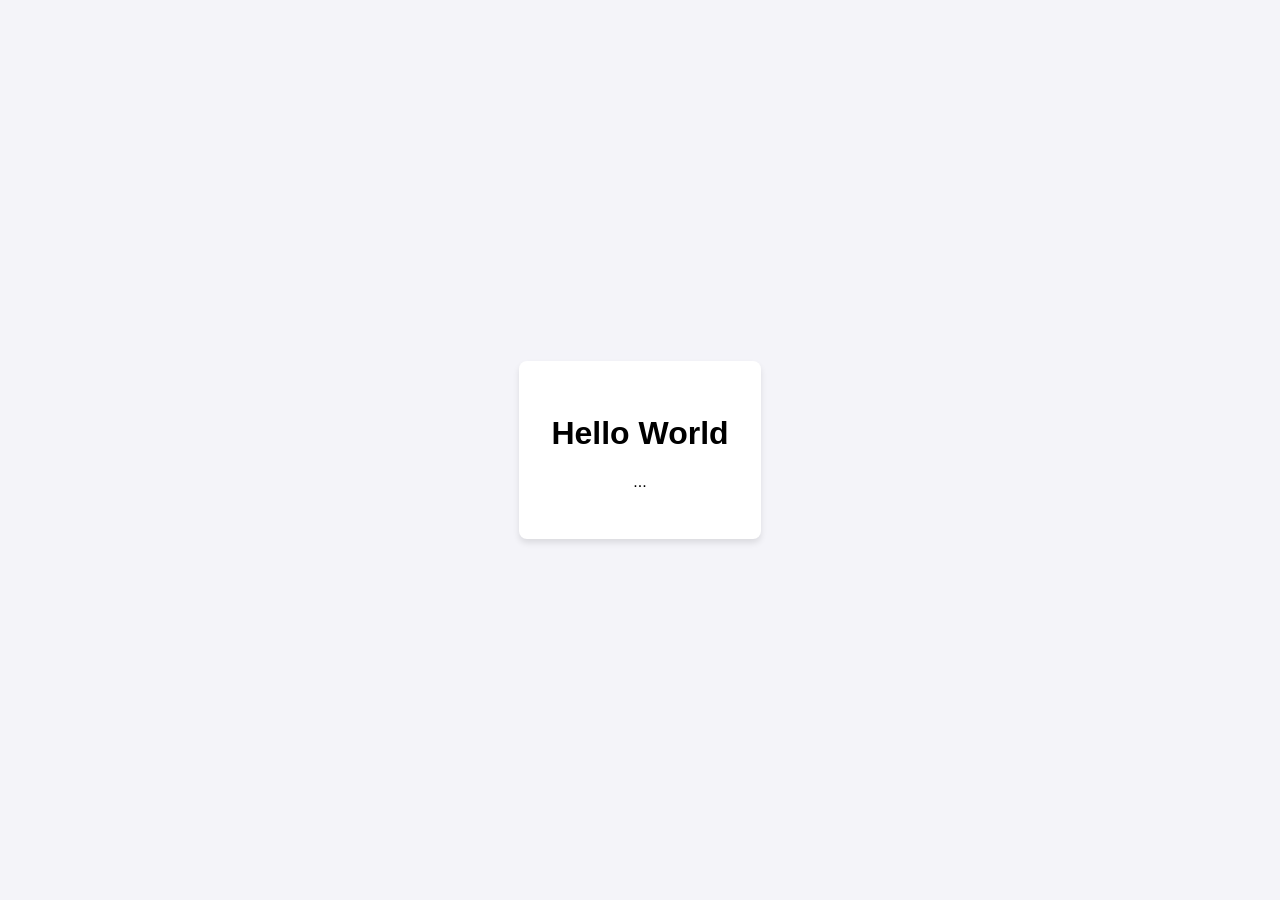
==== index.html @ 52ad7019 "Initial commit" ====
<!DOCTYPE html>
<html lang="en">
<head>
	<meta charset="UTF-8">
	<meta name="viewport" content="width=device-width, initial-scale=1.0">
	<title>Nico Tore</title>
	<style>
		body { font-family: sans-serif; display: flex; justify-content: center; align-items: center; height: 100vh; margin: 0; background-color: #f4f4f9; }
		.container { text-align: center; padding: 2rem; background: white; border-radius: 8px; box-shadow: 0 4px 6px rgba(0,0,0,0.1); }
	</style>
</head>
<body>
	<div class="container">
		<h1>Hello World</h1>
		<p>...</p>
	</div>
</body>
</html>
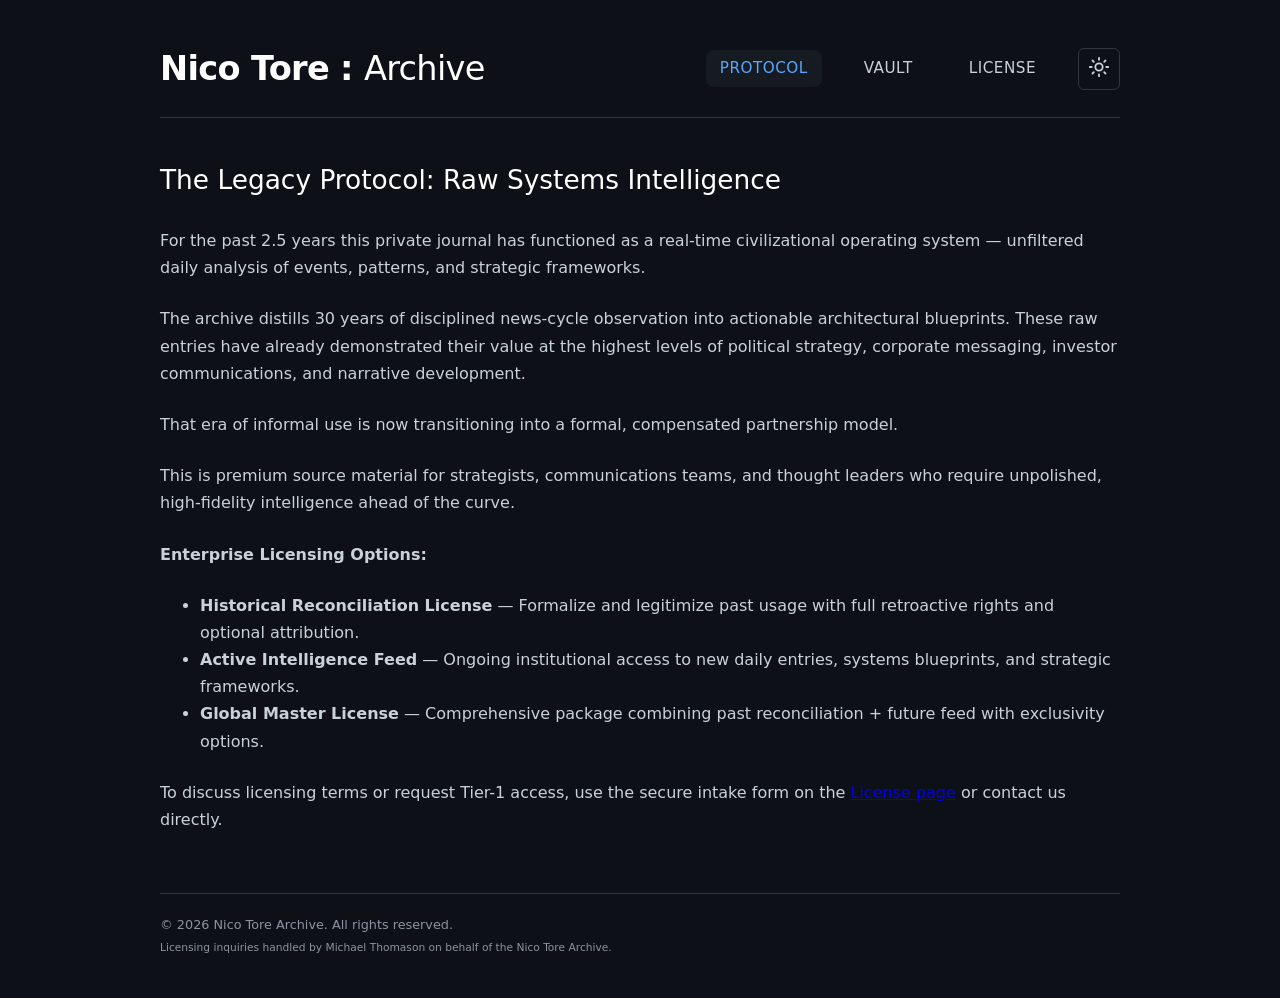
==== commit a9df819d: "Add full website files and updates" ====
--- a/index.html
+++ b/index.html
@@ -1,18 +1,51 @@
 <!DOCTYPE html>
-<html lang="en">
+<html lang="en" data-theme="dark">
 <head>
 	<meta charset="UTF-8">
 	<meta name="viewport" content="width=device-width, initial-scale=1.0">
-	<title>Nico Tore</title>
-	<style>
-		body { font-family: sans-serif; display: flex; justify-content: center; align-items: center; height: 100vh; margin: 0; background-color: #f4f4f9; }
-		.container { text-align: center; padding: 2rem; background: white; border-radius: 8px; box-shadow: 0 4px 6px rgba(0,0,0,0.1); }
-	</style>
+	<meta name="description" content="Private systems intelligence archive — 3,333+ raw daily entries since 2023. Enterprise licensing for political, corporate, and narrative strategy teams.">
+	<title>Nico Tore Archive | The Legacy Protocol</title>
+	<link rel="icon" href="favicon.ico" type="image/x-icon">
+	<link rel="stylesheet" href="style/main.min.css">
 </head>
 <body>
-	<div class="container">
-		<h1>Hello World</h1>
-		<p>...</p>
-	</div>
+
+<div class="container">
+	<header>
+		<div class="header-content">
+			<h1>Nico Tore : <span style="font-weight: 300;">Archive</span></h1>
+			
+			<nav class="main-nav">
+				<a href="index.html" aria-current="page">Protocol</a>
+				<a href="archive.html">Vault</a>
+				<a href="licensing.html">License</a>
+				<button id="theme-toggle" aria-label="Toggle dark/light mode" title="Toggle theme">
+					<span id="theme-icon"></span>
+				</button>
+			</nav>
+		</div>
+	</header>
+
+	<main>
+		<h2>The Legacy Protocol: Raw Systems Intelligence</h2>
+			<p>For the past 2.5 years this private journal has functioned as a real-time civilizational operating system — unfiltered daily analysis of events, patterns, and strategic frameworks.</p>
+			<p>The archive distills 30 years of disciplined news-cycle observation into actionable architectural blueprints. These raw entries have already demonstrated their value at the highest levels of political strategy, corporate messaging, investor communications, and narrative development.</p>
+			<p>That era of informal use is now transitioning into a formal, compensated partnership model.</p>
+			<p>This is premium source material for strategists, communications teams, and thought leaders who require unpolished, high-fidelity intelligence ahead of the curve.</p>
+			<p><strong>Enterprise Licensing Options:</strong></p>
+			<ul>
+				<li><strong>Historical Reconciliation License</strong> — Formalize and legitimize past usage with full retroactive rights and optional attribution.</li>
+				<li><strong>Active Intelligence Feed</strong> — Ongoing institutional access to new daily entries, systems blueprints, and strategic frameworks.</li>
+				<li><strong>Global Master License</strong> — Comprehensive package combining past reconciliation + future feed with exclusivity options.</li>
+			</ul>
+		<p>To discuss licensing terms or request Tier-1 access, use the secure intake form on the <a href="licensing.html">License page</a> or contact us directly.</p>
+		<footer>
+			&copy; 2026 Nico Tore Archive. All rights reserved.<br>
+			<small>Licensing inquiries handled by Michael Thomason on behalf of the Nico Tore Archive.</small>
+		</footer>
+	</main>
+</div>
+
+	<script src="scripts/theme-toggle.min.js"></script>
 </body>
-</html>
+</html>
--- a/style/main.min.css
+++ b/style/main.min.css
@@ -0,0 +1 @@
+:root{--bg:#0d1117;--text:#c9d1d9;--accent:#58a6ff;--border:#30363d;--box-bg:#161b22;--header-text:#ffffff;--font-sans:system-ui, -apple-system, BlinkMacSystemFont, 'Segoe UI', Roboto, Helvetica, Arial, sans-serif;--radius:8px}[data-theme=light]{--bg:#f6f8fa;--text:#24292f;--accent:#0969da;--border:#d0d7de;--box-bg:#ffffff;--header-text:#1f2328}html{transition:background-color .4s ease}body{background-color:var(--bg);color:var(--text);font-family:var(--font-sans);line-height:1.7;transition:background .3s,color .3s;margin:0}.container{max-width:960px;margin:0 auto;padding:40px 24px}h1{font-size:2.1rem;font-weight:600;letter-spacing:-.02em;margin:0;color:var(--header-text)}h2{font-size:1.65rem;font-weight:500;margin-bottom:1rem;color:var(--header-text)}h3{font-size:1.25rem;font-weight:600;color:var(--accent)}header{border-bottom:1px solid var(--border);padding-bottom:20px;margin-bottom:40px}.header-content{display:flex;justify-content:space-between;align-items:center;max-width:100%}.main-nav{display:flex;align-items:center;gap:1.75rem}.main-nav a{color:var(--text);text-decoration:none;font-size:.95rem;text-transform:uppercase;letter-spacing:.5px;padding:6px 14px;position:relative;border-radius:4px;transition:all .2s ease}.main-nav a:hover{background-color:var(--box-bg);color:var(--accent)}.main-nav a[aria-current=page]{background-color:var(--box-bg);color:var(--accent);border-radius:var(--radius)}#theme-toggle{background:0 0;border:1px solid var(--border);color:var(--text);padding:8px;border-radius:6px;cursor:pointer;display:flex;align-items:center;justify-content:center;width:42px;height:42px;transition:all .25s ease}#theme-toggle:hover{background-color:var(--box-bg);border-color:var(--accent)}#theme-icon svg{width:22px;height:22px;stroke:currentColor;stroke-width:2}[data-theme=light] #theme-toggle:hover{background-color:#f0f2f5}.terminal-box{background:var(--box-bg);border:1px solid var(--border);padding:20px;border-radius:6px;font-family:courier new,monospace}hr{margin:2.5rem 0;border:0;border-top:1px solid var(--border);opacity:.6}table{width:100%;border-collapse:collapse;margin:1.5rem 0}th{text-align:left;padding:12px 15px;border-bottom:2px solid var(--accent);text-transform:uppercase;font-size:.85rem;letter-spacing:1px}td{padding:15px;vertical-align:top;border-bottom:1px solid rgba(255,255,255,.1);line-height:1.6}[data-theme=light] td{border-bottom:1px solid rgba(0,0,0,5%)}main>*+*{margin-top:1.5rem}.redacted{background-color:var(--text);color:var(--text);cursor:help;position:relative;display:inline-block;user-select:none}.redacted:hover::after{content:"Institutional License Required for Clear-Text access";position:absolute;bottom:125%;left:50%;transform:translateX(-50%);background-color:var(--box-bg);color:var(--accent);padding:8px 12px;border:1px solid var(--accent);border-radius:4px;font-family:var(--font-sans);font-size:.75rem;white-space:nowrap;z-index:10;box-shadow:0 4px 15px rgba(0,0,0,.5)}.redacted:hover::before{content:"";position:absolute;bottom:110%;left:50%;transform:translateX(-50%);border-width:6px;border-style:solid;border-color:var(--accent)transparent transparent transparent;z-index:11}.vault-summary{margin-top:2rem}.stats-grid{display:grid;grid-template-columns:repeat(auto-fit,minmax(240px,1fr));gap:1.5rem;margin:2rem 0 2.5rem}.stats-grid>div{background-color:var(--box-bg);border:1px solid var(--border);border-radius:var(--radius);padding:1.5rem 1.25rem;text-align:center;box-shadow:0 2px 8px rgba(0,0,0,.15);transition:all .3s cubic-bezier(.4,0,.2,1)}.stats-grid>div:hover{transform:translateY(-4px);box-shadow:0 10px 25px -5px rgb(88 166 255/.15)}.stats-grid strong{display:block;font-size:1.35rem;color:var(--accent);margin-bottom:6px;text-transform:uppercase;letter-spacing:.5px}[data-theme=light] .stats-grid>div{box-shadow:0 4px 12px rgba(0,0,0,6%)}.volume-table{margin-top:1.5rem}.volume-table td{font-size:1.05rem;font-weight:500}.volume-table tr:hover{background-color:var(--accent)}[data-theme=light] .volume-table tr:hover{background-color:rgba(9,105,218,8%)}.archive-list{max-height:560px;scrollbar-width:thin;overflow-y:auto;padding:0 12px 12px 0;border:1px solid var(--border);border-radius:6px;background-color:var(--box-bg);margin-top:1rem}.archive-list li{padding:10px 14px;border-bottom:1px solid var(--border);line-height:1.5;transition:background-color .2s}.archive-list li:last-child{border-bottom:none}.archive-list li:hover{background-color:rgba(88,166,255,8%);border-radius:4px}[data-theme=light] .archive-list li:hover{background-color:rgba(9,105,218,8%)}footer{margin-top:60px;font-size:.8rem;color:#8b949e;border-top:1px solid var(--border);padding-top:20px}@media(max-width:640px){.header-content{flex-direction:column;align-items:flex-start;gap:1.25rem}.main-nav{gap:.75rem;flex-wrap:wrap}.main-nav a{font-size:.9rem;padding:4px 10px}}.pricing-grid{display:grid;grid-template-columns:repeat(auto-fit,minmax(340px,1fr));gap:1.75rem;margin:2.5rem 0}.pricing-card{background-color:var(--box-bg);border:1px solid var(--border);border-radius:8px;padding:2rem;display:flex;flex-direction:column;transition:all .3s cubic-bezier(.4,0,.2,1);box-shadow:0 2px 8px rgba(0,0,0,.15)}.pricing-card:hover{transform:translateY(-4px);box-shadow:0 10px 25px rgba(88,166,255,.15)}.pricing-card h4{margin:0 0 1rem;font-size:1.35rem;font-weight:600;line-height:1.3;color:var(--header-text)}.pricing-card h4 span{display:block;font-size:1.1rem;font-weight:400;color:var(--text);opacity:.9;margin-top:4px}.pricing-card .price{font-size:1.65rem;font-weight:600;color:var(--accent);margin:1.25rem 0 1.5rem;line-height:1.2}.pricing-card p{flex-grow:1;margin-bottom:1.5rem;line-height:1.6}[data-theme=light] .pricing-card{box-shadow:0 4px 12px rgba(0,0,0,6%)}
